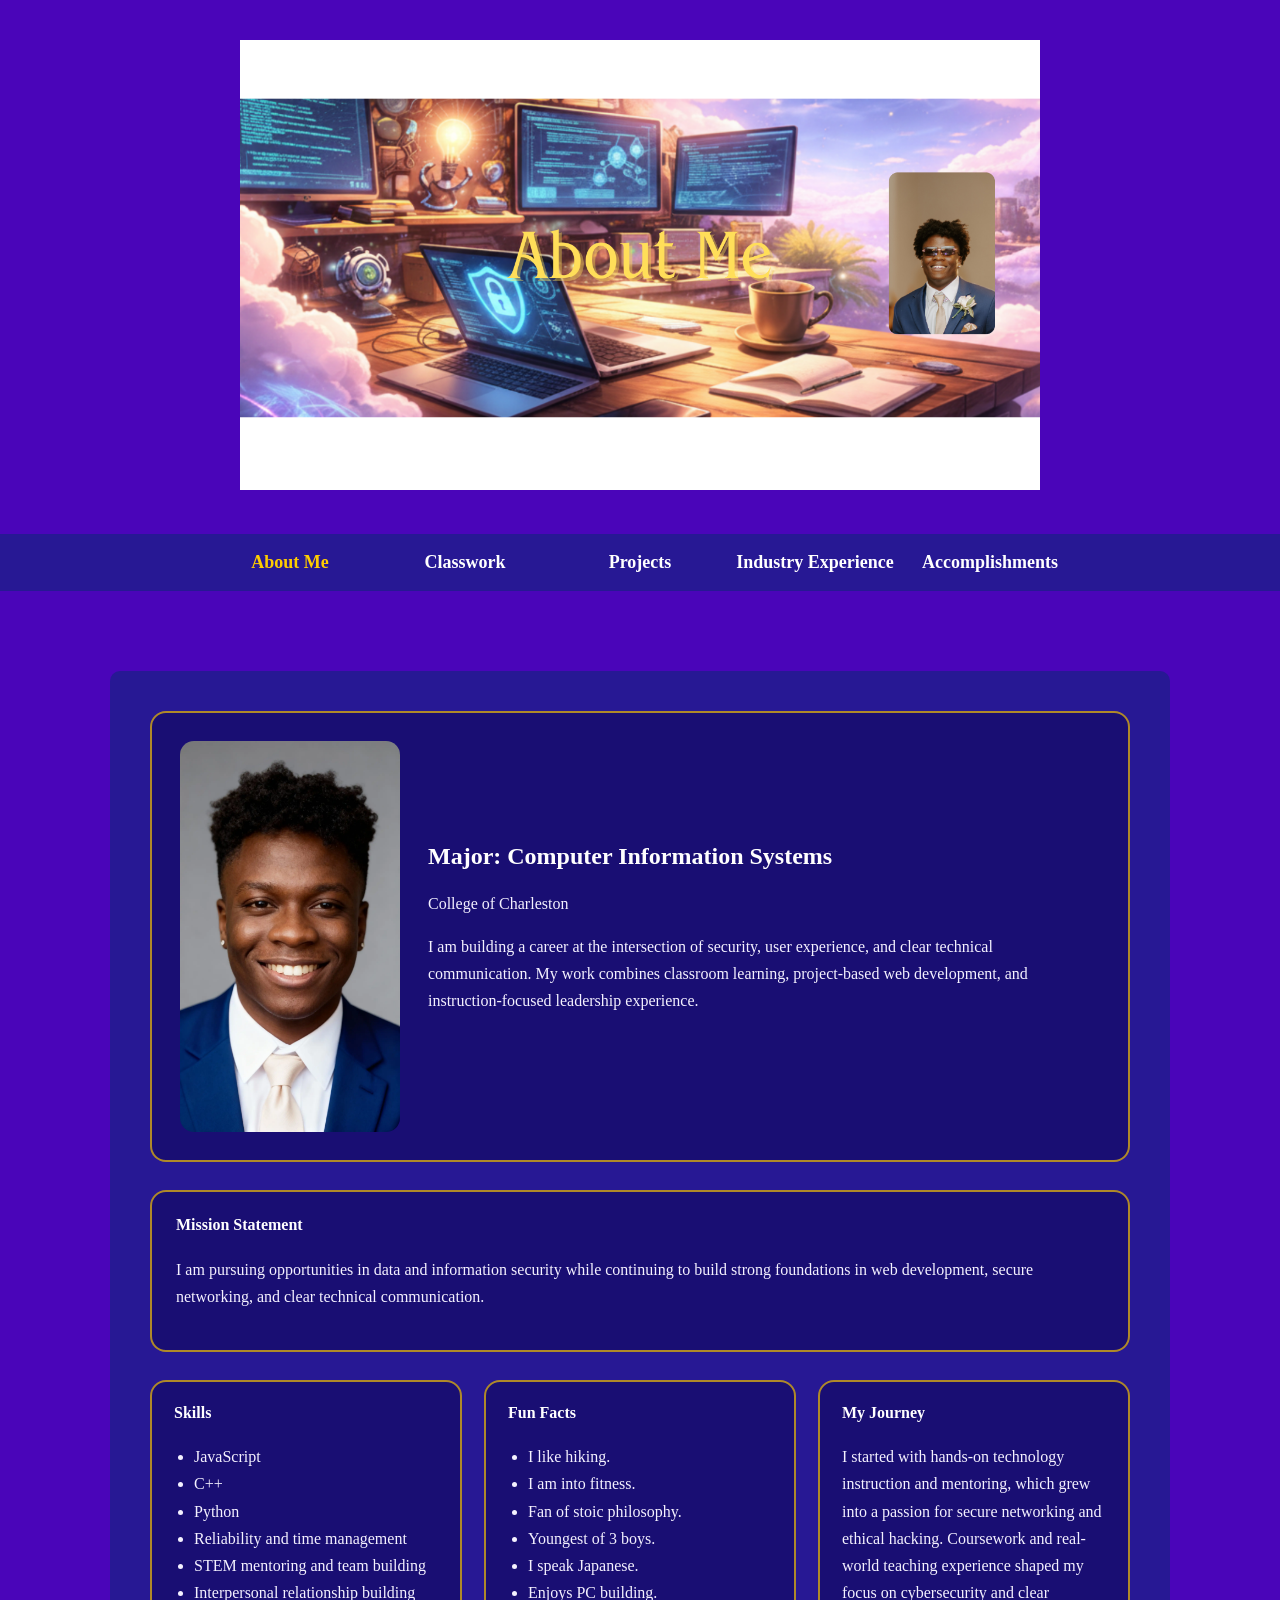
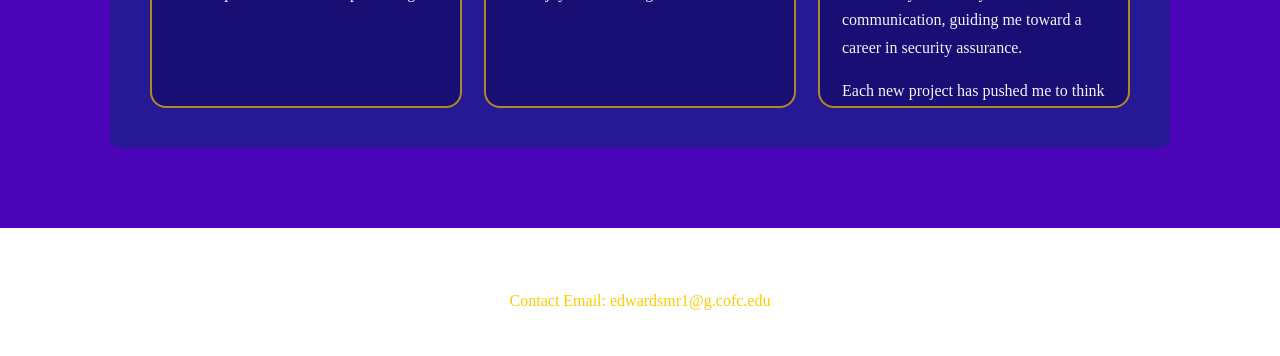
==== index.html @ e2eaff9b "Add initial website structure and assets - Created index.html with navigation, sections for About Me" ====
<!DOCTYPE html>
<html lang="en">
  <head>
    <meta charset="UTF-8">
    <meta name="viewport" content="width=device-width, initial-scale=1.0">
    <meta name="description" content="About Me page for Malachi Edwards, Computer Information Systems student.">
    <meta name="author" content="Malachi Edwards">
    <meta name="keywords" content="Malachi Edwards, Computer Information Systems, Cyber Security, College of Charleston">
     <link rel="stylesheet" href="styles/style.css">
  <link rel="stylesheet" href="styles/index.css">
    <title>About Me | Malachi Edwards</title>
    <script type="application/ld+json">
      {
        "@context": "https://schema.org",
        "@type": "Person",
 "name": "Malachi Edwards",
 "url": "https://Edwardsm.people.charleston.edu/index.html",
 "image": "https://Edwardsm.people.charleston.edu/images/profile.jpg",
 "description": "College of Charleston College student majoring in
Cybersecurity with a fondness for network security and data analysis",
 "email": "mailto:edwardsmr1@g.cofc.edu",
 "alumniOf": {
 "@type": "CollegeOrUniversity",
 "name": "College of Charleston",
 "url": "https://www.charleston.edu"
 },
 "jobTitle": "Student",
 "knowsAbout": [
 "Web Development",
 "Communication",
 "Flexibility",
 "Creativity",
 "Time Management",
 "Detail Oriented"
 ],
 "hasCredential": {
 "@type": "EducationalOccupationalCredential",
 "credentialCategory": "Pursuing Degree",
 "educationalLevel": "Undergraduate"
 }
 }
 </script>
  </head>
  <body>
    <header>
      <img src="images/AboutMeGraphic.png" alt="About Me - Malachi Edwards" width="800">
    </header>
    
      <nav id="navbar">
  <button class="nav-toggle" type="button" aria-expanded="false" aria-controls="primary-nav">Menu</button>
  <ul id="primary-nav">
    <li><a href="index.html" class="current">About Me</a></li>
    
    <li class="dropdown">
      <a href="classwork.html">Classwork</a>
      <ul class="dropdown-content">
        <li><a href="classwork.html#web-design">Web Design</a></li>
        <li><a href="classwork.html#cybersecurity">Cybersecurity</a></li>
        <li><a href="classwork.html#programming">Programming</a></li>
      </ul>
    </li>

    <li class="dropdown">
      <a href="project.html">Projects</a>
      <ul class="dropdown-content">
        <li><a href="project.html#website-resume">Website Resume</a></li>
        <li><a href="project.html#crowdstrike-presentation">CrowdStrike Presentation</a></li>
        <li><a href="project.html#sios">SIOS</a></li>
      </ul>
    </li>
    <li class="dropdown">
      <a href="industry_experience.html">Industry Experience</a>
      <ul class="dropdown-content">
        <li><a href="industry_experience.html#instructor">STEM Instructor</a></li>
        <li><a href="industry_experience.html#teacher">STEM Teacher</a></li>
        <li><a href="industry_experience.html#projects">Projects</a></li>
      </ul>
    </li>

    <li class="dropdown">
      <a href="accomplishments.html">Accomplishments</a>
      <ul class="dropdown-content">
        <li><a href="accomplishments.html#student-award">Student Award</a></li>
        <li><a href="accomplishments.html#cistern-scholarship">Cistern Scholarship</a></li>
        <li><a href="accomplishments.html#leadership-activities">Ethical Hacking Club</a></li>
        <li><a href="accomplishments.html#cybersecurity-certificate">Cybersecurity Certificate</a></li>
      </ul>
    </li>
  </ul>
</nav>
    <main>
      <section class="about-hero">
        <div class="about-profile">
          <img src="images/Profile-Pic.png" alt="Malachi Edwards" width="200">
          <div class="about-text">
            <h2>Major: Computer Information Systems</h2>
            <p>College of Charleston</p>
            <p>
              I am building a career at the intersection of security, user experience, and clear technical
              communication. My work combines classroom learning, project-based web development, and
              instruction-focused leadership experience.
            </p>
          </div>
        </div>
      </section>

      <section class="mission-card">
        <h4>Mission Statement</h4>
        <p>
          I am pursuing opportunities in data and information security while continuing to build
          strong foundations in web development, secure networking, and clear technical communication.
        </p>
      </section>

      <section class="about-grid">
        <article class="info-panel">
          <h4>Skills</h4>
          <ul>
            <li>JavaScript</li>
            <li>C++</li>
            <li>Python</li>
            <li>Reliability and time management</li>
            <li>STEM mentoring and team building</li>
            <li>Interpersonal relationship building</li>
          </ul>
        </article>

        <article class="info-panel">
          <h4>Fun Facts</h4>
          <ul>
            <li>I like hiking.</li>
            <li>I am into fitness.</li>
            <li>Fan of stoic philosophy.</li>
            <li>Youngest of 3 boys.</li>
            <li>I speak Japanese.</li>
            <li>Enjoys PC building.</li>
          </ul>
        </article>

        <article class="info-panel">
          <h4>My Journey</h4>
          <p>
            I started with hands-on technology instruction and mentoring, which grew into a passion for secure
            networking and ethical hacking. Coursework and real-world teaching experience shaped my focus on
            cybersecurity and clear communication, guiding me toward a career in security assurance.
          </p>
          <p>
            Each new project has pushed me to think more carefully about usability, problem solving, and how
            technical decisions affect the people using a system. That balance continues to shape the way I
            approach both design and security work.
          </p>
        </article>
      </section>
    </main>
    
    <footer>
      <br>
      <p>Contact Email: edwardsmr1@g.cofc.edu</p>
    </footer>
    <script src="scripts/nav.js"></script>
  </body>
</html>
---- styles/style.css ----
/* General page styling */
body {
  margin: 0;
  font-family: 'Times New Roman', Times, serif;
  background-color: #4a05b9;
  color: #ffcc00 ;
}

main {
  max-width: 900px;
  margin: 80px auto;
  background-color: rgb(39, 24, 148); 
  padding: 40px;
  border-radius: 10px;
}


header {
  text-align: center;
  margin: 40px 0;
}

header img {
  max-width: 100%;
  height: auto;
}

header h1 {
  color: #ffffff;
}


#navbar {
  background-color: rgb(39, 24, 148); 
  text-align: center;
  display: flex;
  justify-content: center;
  align-items: center;
  position: relative;
  top: 0;
  width: 100%;
}
.nav-toggle {
  display: none;
  background-color: rgb(39, 24, 148);
  color: #ffffff;
  border: 2px solid #ffcc00;
  border-radius: 10px;
  padding: 0.8em 1.2em;
  font-size: 18px;
  font-weight: bold;
  font-family: inherit;
  cursor: pointer;
  margin: 12px 0;
}
.nav-toggle:hover,
.nav-toggle:focus-visible {
  color: #ffcc00;
  font-style: italic;
}
#navbar ul {
  list-style:none;
  display: flex;
  flex-wrap: wrap;
  justify-content: center;
  align-items: stretch;
  margin: 0;
  padding: 0;
  position: relative;
}
#navbar ul li {
  position: relative;
}
#navbar ul ul{
  display: none;
  position: absolute;
  top: 100%;
  left: 50%;
  transform: translateX(-50%);
  width: 250px;
  padding: 0;
  margin: 0;
  z-index: 10;
}
#navbar ul ul li{
  width: 100%;
}
#navbar ul li:hover > ul{
  display: block;
}
#navbar ul li a {
  text-align: center;
  display: block;
  width: 175px;
  padding: 1em 0;
  text-decoration: none;
  background-color: rgb(39, 24, 148);
  color:#ffffff;
  font-size: 18px;
  font-weight: bold;
  border-right: 2px solid #ffcc00;
  margin: 0;
  white-space: normal;
  }
  #navbar ul li a {
    border-right: none;
  }
  #navbar ul ul li a {
    width: 100%;
    padding: 0.9em 1em;
    border-top: 1px solid rgba(255, 204, 0, 0.35);
    box-sizing: border-box;
  }
  #navbar ul ul li:first-child a {
    border-top: none;
  }
  #navbar ul li a.current{
    color:#ffcc00;
  }
  #navbar ul li a:hover {
  font-style: italic;
  color: #ffcc00;
}
/* Footer styling */
footer {
  background-color: #ffffff;
  color: #ffcc00;
  text-align: center;
  padding: 30px 0;
  margin-top: 80px;
}

@media (max-width: 430px) {
  body {
    font-size: 16px;
  }

  main {
    margin: 32px 16px;
    padding: 24px 18px;
  }

  header {
    margin: 24px 0;
  }

  #navbar {
    padding: 0 16px;
    box-sizing: border-box;
    flex-direction: column;
    align-items: stretch;
  }

  .nav-toggle {
    display: block;
    width: 100%;
  }

  #navbar ul {
    width: 100%;
    display: none;
    flex-direction: column;
    align-items: stretch;
  }

  #navbar.nav-open ul {
    display: flex;
  }

  #navbar ul li {
    width: 100%;
  }

  #navbar ul li a {
    width: 100%;
    padding: 0.95em 1em;
    border-top: 1px solid rgba(255, 204, 0, 0.35);
    box-sizing: border-box;
  }

  #navbar ul > li:first-child > a {
    border-top: none;
  }

  #navbar ul ul {
    display: block;
    position: static;
    transform: none;
    width: 100%;
    background-color: rgba(21, 10, 102, 0.92);
  }

  #navbar ul ul li a {
    padding-left: 1.75em;
    font-size: 16px;
    font-weight: normal;
    border-top: 1px solid rgba(255, 204, 0, 0.2);
  }

  footer {
    margin-top: 48px;
    padding: 24px 16px;
  }
}
---- styles/index.css ----
main {
  max-width: 980px;
}

.about-hero,
.mission-card,
.info-panel {
  border: 2px solid rgba(255, 204, 0, 0.65);
  border-radius: 16px;
  background-color: rgba(21, 10, 102, 0.7);
}

.about-hero {
  padding: 28px;
  margin-bottom: 28px;
}

.about-profile {
  display: flex;
  gap: 28px;
  align-items: center;
  flex-wrap: wrap;
}

.about-profile img {
  width: 220px;
  border-radius: 14px;
}

.about-text {
  flex: 1 1 320px;
}

.about-text h2,
.mission-card h4,
.info-panel h4 {
  margin-top: 0;
  color: #ffffff;
}

.about-text p,
.mission-card p,
.info-panel p,
.info-panel li {
  line-height: 1.7;
  color: #f4f1ff;
}

.mission-card {
  padding: 24px;
  margin-bottom: 28px;
}

.about-grid {
  display: grid;
  grid-template-columns: repeat(3, minmax(0, 1fr));
  gap: 22px;
}

.info-panel {
  padding: 22px;
  min-height: 280px;
  max-height: 280px;
  overflow: scroll;
}

.info-panel ul {
  padding-left: 20px;
  margin-bottom: 0;
}

@media (max-width: 860px) {
  .about-grid {
    grid-template-columns: 1fr;
  }

  .info-panel {
    min-height: 220px;
    max-height: 220px;
  }
}

@media (max-width: 430px) {
  .about-hero {
    padding: 20px;
    margin-bottom: 20px;
  }

  .about-profile {
    gap: 18px;
    justify-content: center;
    text-align: center;
  }

  .about-profile img {
    width: 170px;
  }

  .about-text {
    flex-basis: 100%;
  }

  .mission-card {
    padding: 20px;
    margin-bottom: 20px;
  }

  .about-grid {
    gap: 18px;
  }

  .info-panel {
    padding: 18px;
    min-height: 200px;
    max-height: 200px;
  }
}
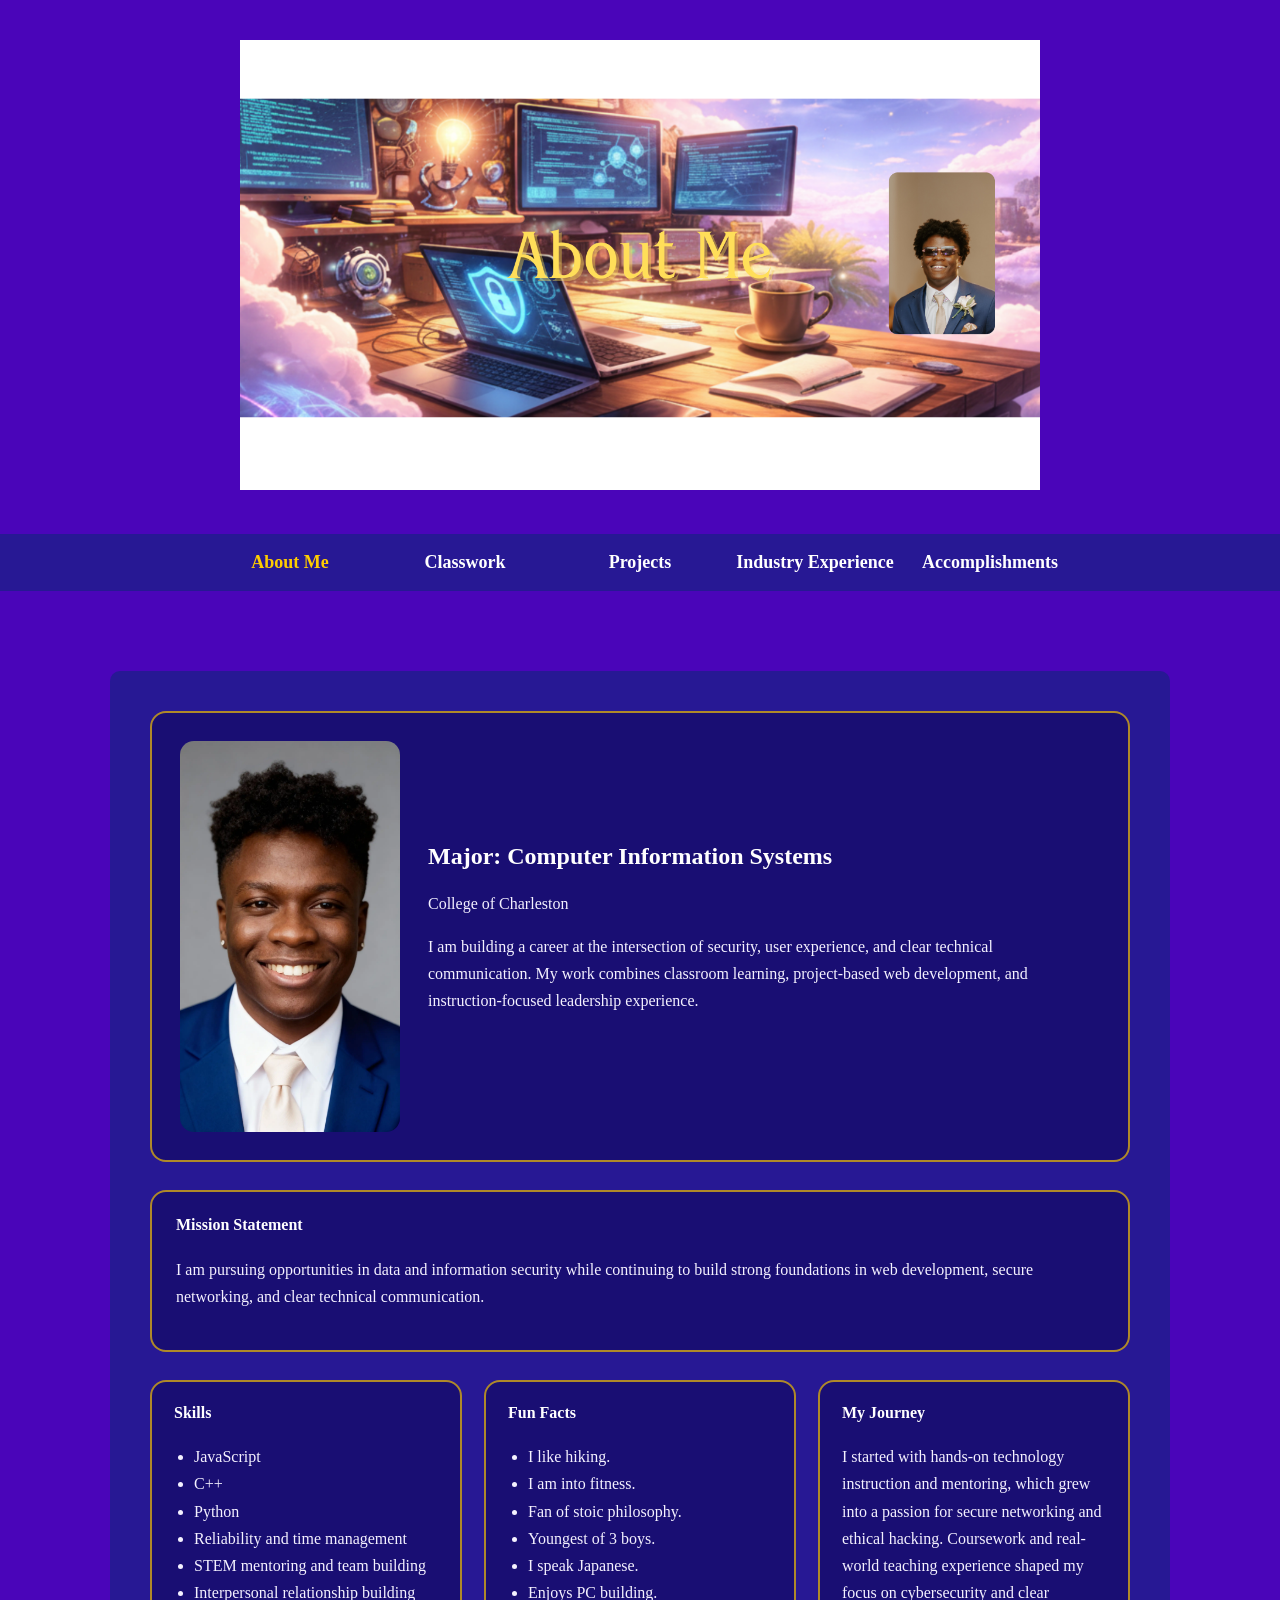
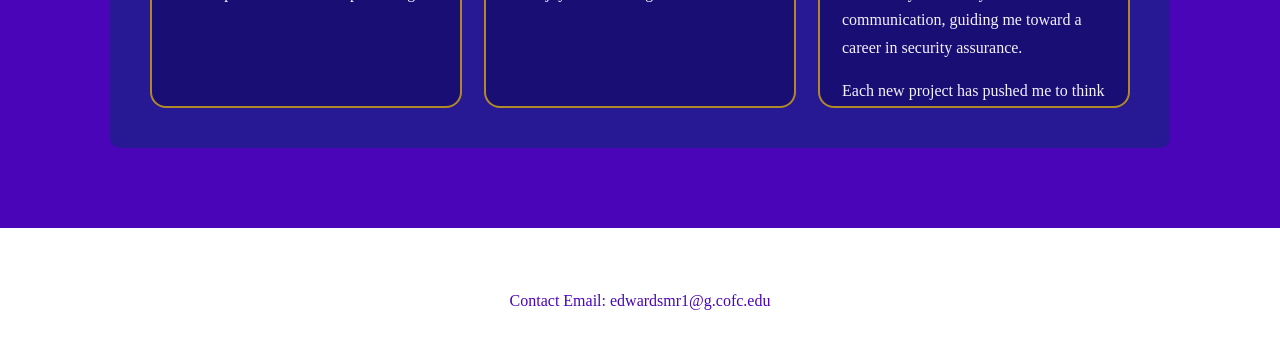
==== commit bbaee1b1: "Merge pull request #1 from edwardsmr1/edwardsmr1-website-review-fixes Fix website routes and accessi" ====
--- a/index.html
+++ b/index.html
@@ -14,8 +14,8 @@
         "@context": "https://schema.org",
         "@type": "Person",
  "name": "Malachi Edwards",
- "url": "https://Edwardsm.people.charleston.edu/index.html",
- "image": "https://Edwardsm.people.charleston.edu/images/profile.jpg",
+ "url": "https://edwardsm.stu.charleston.edu/index.html",
+ "image": "https://edwardsm.stu.charleston.edu/images/Profile-Pic.png",
  "description": "College of Charleston College student majoring in
 Cybersecurity with a fondness for network security and data analysis",
  "email": "mailto:edwardsmr1@g.cofc.edu",
--- a/styles/style.css
+++ b/styles/style.css
@@ -88,6 +88,9 @@
 #navbar ul li:hover > ul{
   display: block;
 }
+#navbar ul li:focus-within > ul {
+  display: block;
+}
 #navbar ul li a {
   text-align: center;
   display: block;
@@ -124,7 +127,7 @@
 /* Footer styling */
 footer {
   background-color: #ffffff;
-  color: #ffcc00;
+  color: #4a05b9;
   text-align: center;
   padding: 30px 0;
   margin-top: 80px;
